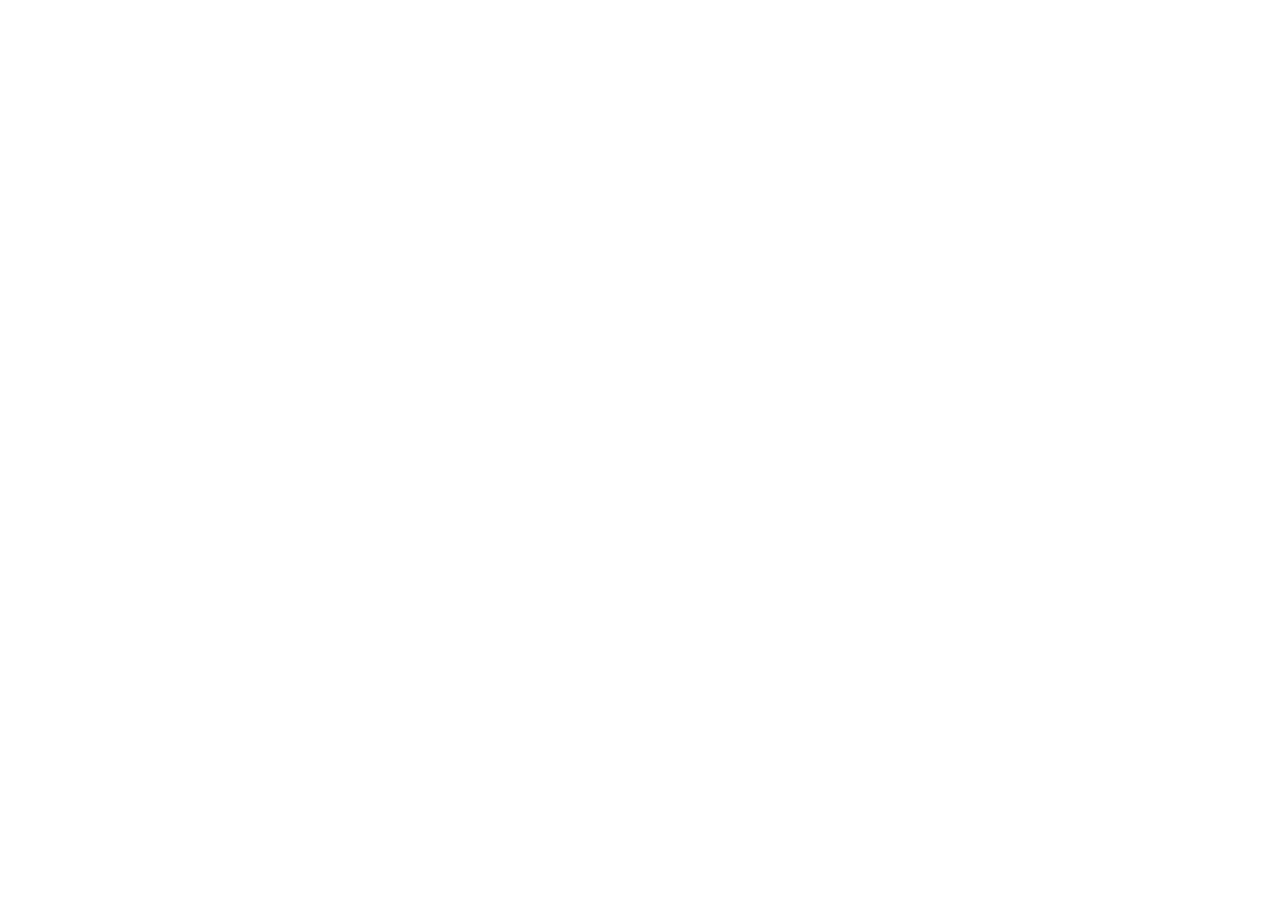
==== index.html @ 1cfe2980 "criei a pagina principal" ====
<!DOCTYPE html>
<html lang="pt-br">
<head>
    <meta charset="UTF-8">
    <meta name="viewport" content="width=device-width, initial-scale=1.0">
    <link rel="shortcut icon" href="favicon.ico" type="image/x-icon">
    <title>Projetos Redes Sociais </title>
</head>
<body>
    
</body>
</html>
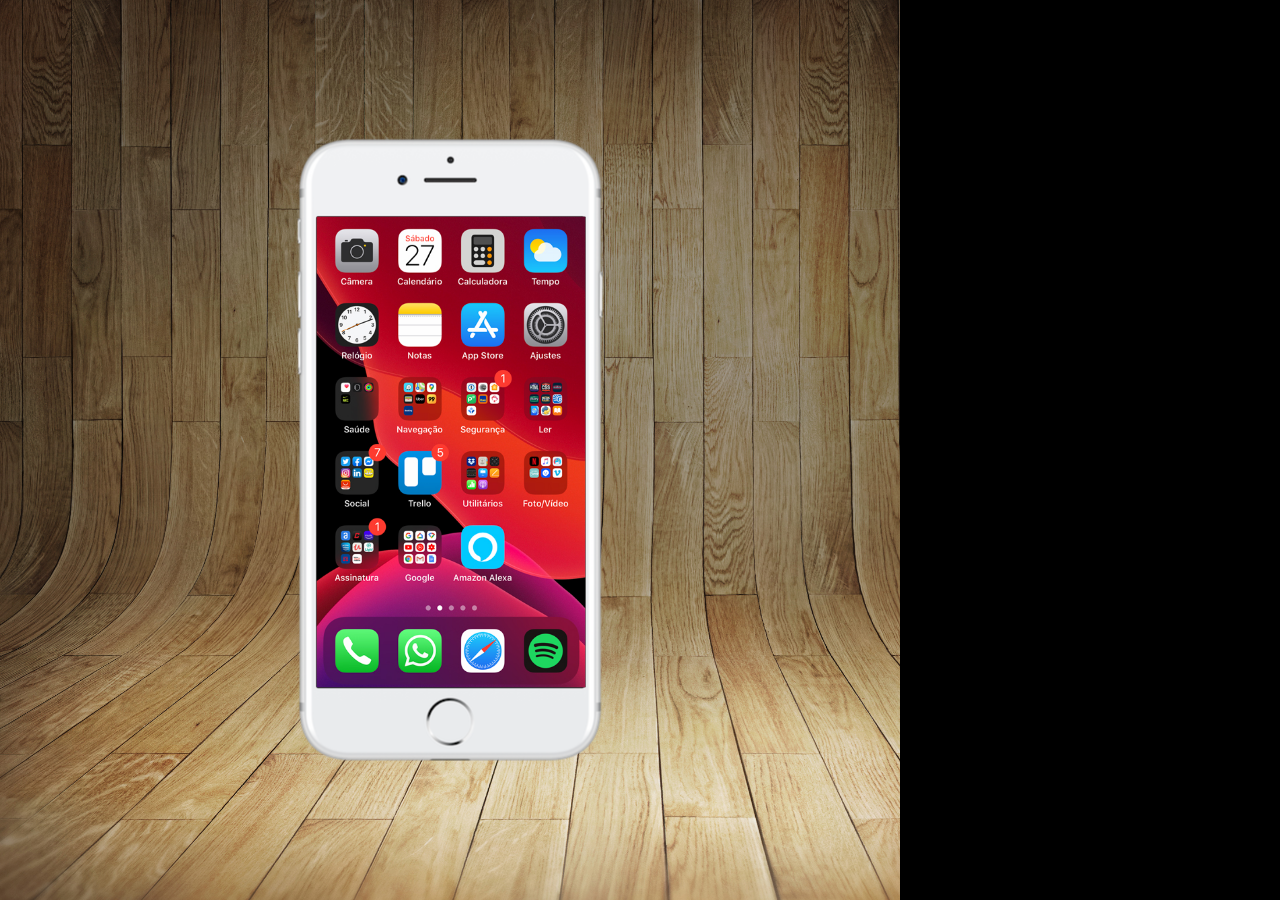
==== commit 533b3522: "criei a tela home" ====
--- a/index.html
+++ b/index.html
@@ -4,9 +4,18 @@
     <meta charset="UTF-8">
     <meta name="viewport" content="width=device-width, initial-scale=1.0">
     <link rel="shortcut icon" href="favicon.ico" type="image/x-icon">
+    <link rel="stylesheet" href="estilo/style.css">
     <title>Projetos Redes Sociais </title>
 </head>
 <body>
-    
+  <main>
+    <section id="telefone">
+        <iframe  src="home.html" name="tela"  id=tela frameborder="0"></iframe>
+
+    </section>
+    <section id="redes sociais">
+
+    </section>
+  </main>  
 </body>
 </html>
--- a/estilo/style.css
+++ b/estilo/style.css
@@ -0,0 +1,47 @@
+@charset "UTF-8";
+
+*{
+    margin: 0px;
+    padding: 0px;
+    font-family: Arial, Helvetica, sans-serif;
+}
+
+html, body{
+    height: 100vh;
+    width: 100vh;
+    background-color: black;
+}
+
+body{
+    background: url('../imagens/fundo-madeira.jpg') no-repeat top center;
+    background-size: cover;
+    background-attachment: fixed;
+}
+
+main{
+    height: 100vh;
+    position: relative;
+
+}
+
+section#telefone {
+    position: absolute;
+    top: 50%;
+    left: 50%;
+    transform: translate(-50%,-50%);
+
+
+
+    height: 627px;
+    width: 311px;
+    background: url('../imagens/frame-iphone.png') no-repeat;
+}
+
+iframe#tela{
+    position: relative;
+    top: 80px;
+    left:22px;
+    width: 269px;
+    height: 471px;
+}
+    
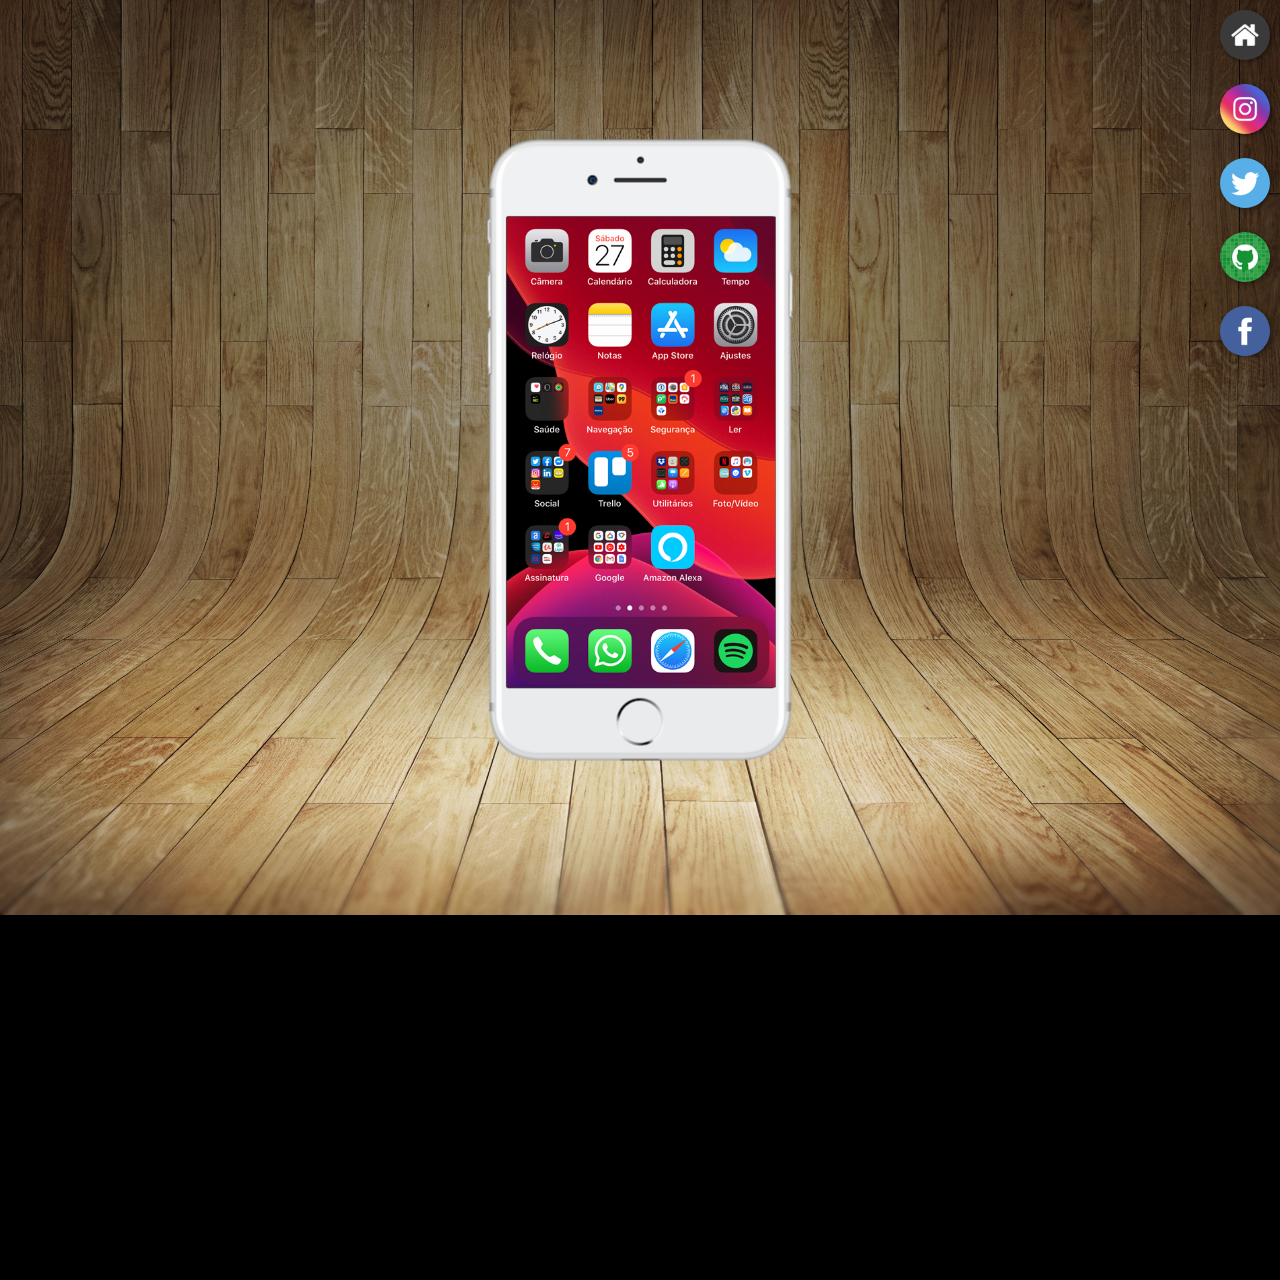
==== commit 82d5e1a0: "criei os botoes laterais" ====
--- a/index.html
+++ b/index.html
@@ -10,11 +10,18 @@
 <body>
   <main>
     <section id="telefone">
-        <iframe  src="home.html" name="tela"  id=tela frameborder="0"></iframe>
+        <iframe  src="home.html" name="tela"  id=tela frameborder="0">
+          Seu navegador não é compatível com isso.
+        </iframe>
 
     </section>
-    <section id="redes sociais">
-
+    <section id="redes-sociais">
+      <a href="#" target="tela"> <img src="imagens/logo-home.jpg" alt="home"></a><br>
+      <a href="#" target="tela"><img src="imagens/logo-instagram.jpg" alt="insta"></a><br>
+      <a href="#" target="tela"><img src="imagens/logo-twitter.jpg" alt="twitter"></a><br>
+      <a href="#" target="tela"><img src="imagens/logo-github.jpg" alt="github"></a><br>
+      <a href="#" target="tela"><img src="imagens/logo-facebook.jpg" alt="face"></a>
+  
     </section>
   </main>  
 </body>
--- a/estilo/style.css
+++ b/estilo/style.css
@@ -7,15 +7,17 @@
 }
 
 html, body{
-    height: 100vh;
-    width: 100vh;
+    min-height: 100%;
+    width: 100%;
     background-color: black;
 }
 
 body{
     background: url('../imagens/fundo-madeira.jpg') no-repeat top center;
     background-size: cover;
+    background-position: center;
     background-attachment: fixed;
+    min-height: 100vw;
 }
 
 main{
@@ -44,4 +46,26 @@
     width: 269px;
     height: 471px;
 }
+
+section#redes-sociais{
+    text-align: right;
+}
+
+section#redes-sociais img{
+    width: 50px;
+    height: 50px;
+    margin: 10px;
+    border-radius: 50%;
+    box-shadow: 2px 2px 5px rgba(0, 0, 0, 0.423);
+    box-sizing: border-box;
+}
+
+section#redes-sociais img:hover{
+    border: 2px solid rgba(255, 255, 255, 0.542);
+    transform: translate(-3px, -3px);
+    box-shadow: 5px 5px 10px rgba(0, 0, 0, 0.605);
+    transition: transform 0.5s border: 1s;
+
+
+}
     
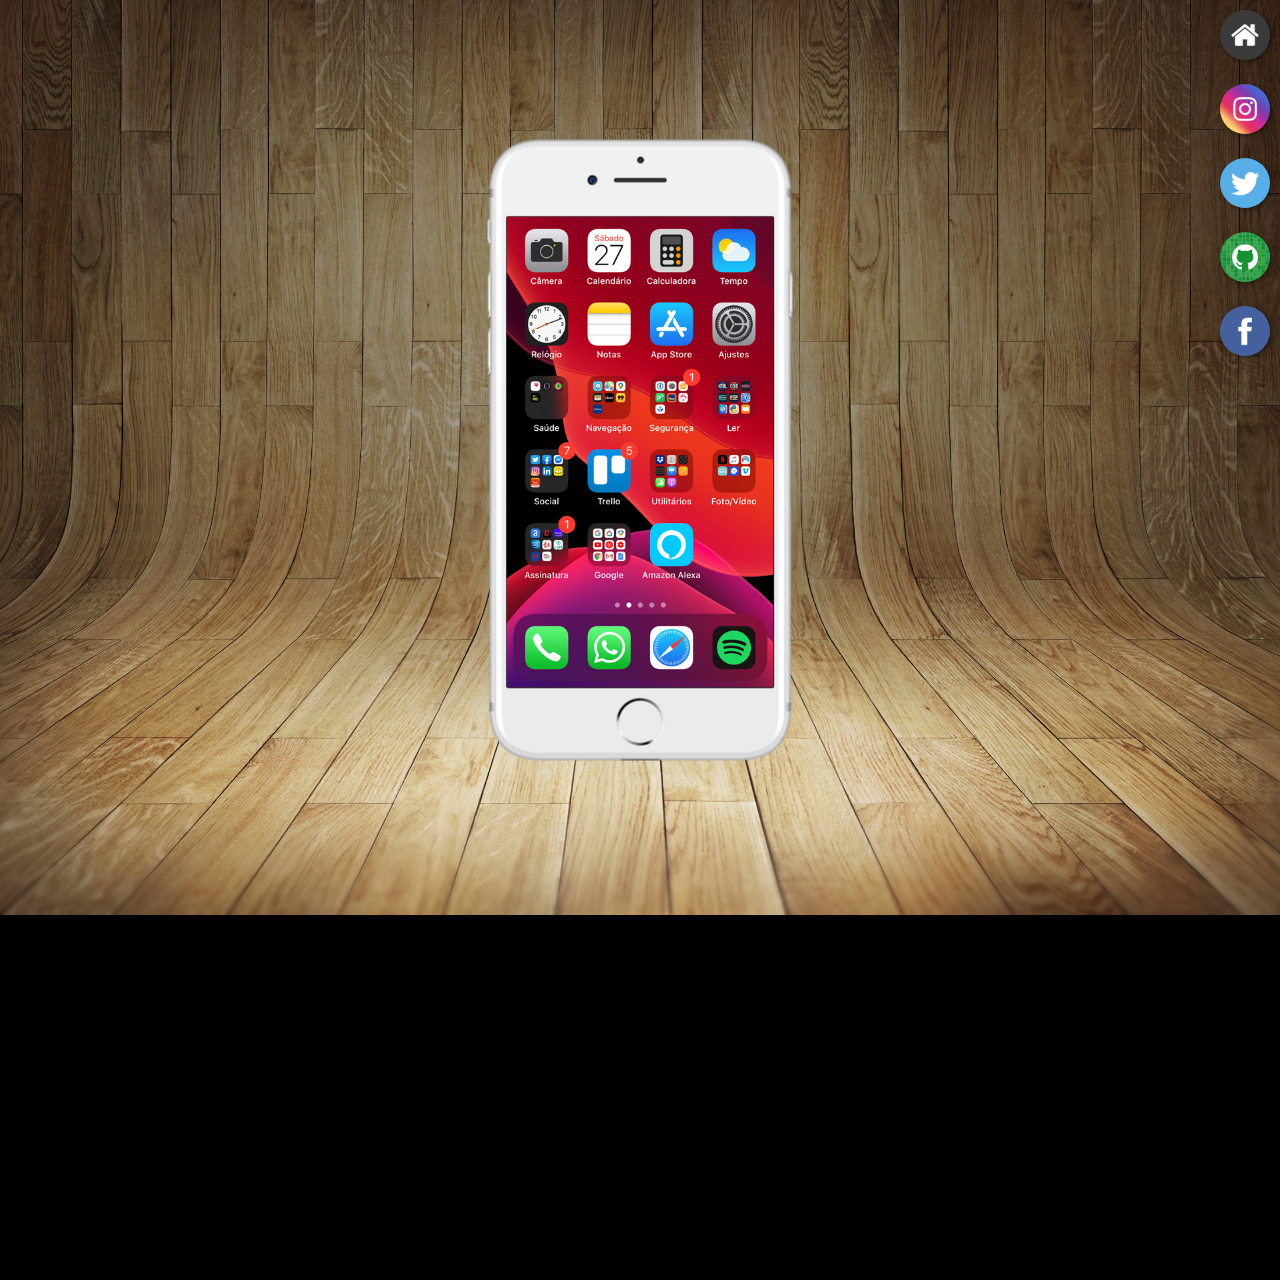
==== commit 8bb24caa: "criei a tela do insta" ====
--- a/index.html
+++ b/index.html
@@ -16,8 +16,8 @@
 
     </section>
     <section id="redes-sociais">
-      <a href="#" target="tela"> <img src="imagens/logo-home.jpg" alt="home"></a><br>
-      <a href="#" target="tela"><img src="imagens/logo-instagram.jpg" alt="insta"></a><br>
+      <a href="home.html" target="tela"> <img src="imagens/logo-home.jpg" alt="home"></a><br>
+      <a href="insta.html" target="tela"><img src="imagens/logo-instagram.jpg" alt="insta"></a><br>
       <a href="#" target="tela"><img src="imagens/logo-twitter.jpg" alt="twitter"></a><br>
       <a href="#" target="tela"><img src="imagens/logo-github.jpg" alt="github"></a><br>
       <a href="#" target="tela"><img src="imagens/logo-facebook.jpg" alt="face"></a>
--- a/estilo/style.css
+++ b/estilo/style.css
@@ -43,7 +43,7 @@
     position: relative;
     top: 80px;
     left:22px;
-    width: 269px;
+    width: 267px;
     height: 471px;
 }
 
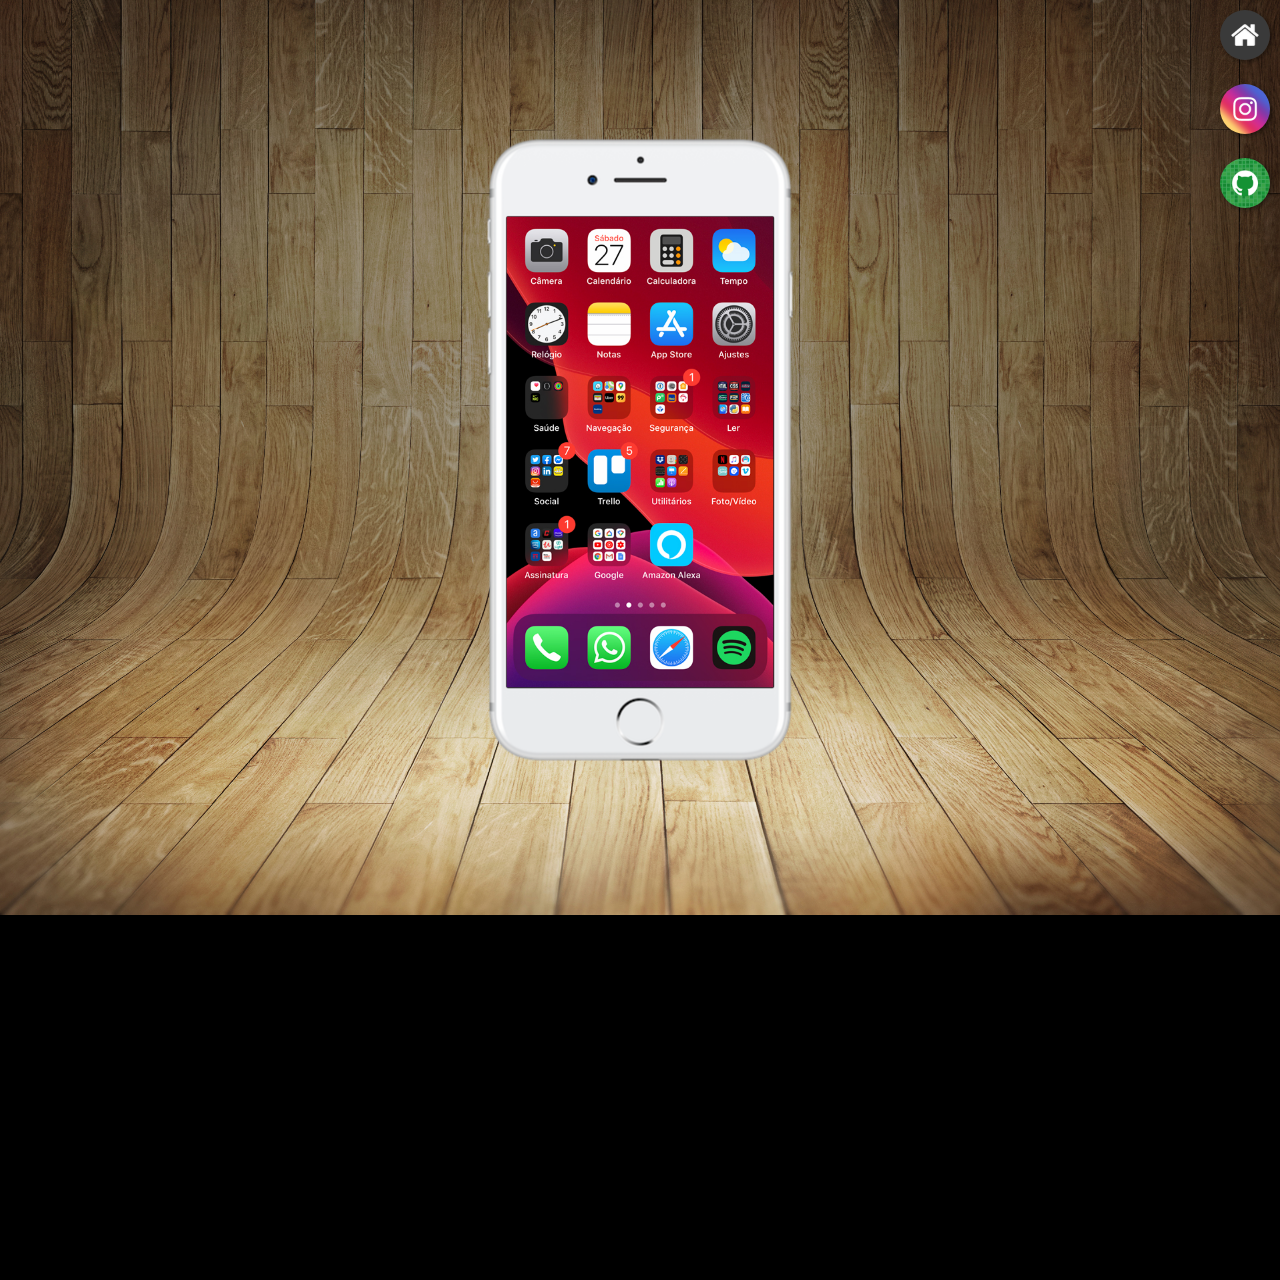
==== commit 115e499e: "criei a tela do github" ====
--- a/index.html
+++ b/index.html
@@ -18,9 +18,8 @@
     <section id="redes-sociais">
       <a href="home.html" target="tela"> <img src="imagens/logo-home.jpg" alt="home"></a><br>
       <a href="insta.html" target="tela"><img src="imagens/logo-instagram.jpg" alt="insta"></a><br>
-      <a href="#" target="tela"><img src="imagens/logo-twitter.jpg" alt="twitter"></a><br>
-      <a href="#" target="tela"><img src="imagens/logo-github.jpg" alt="github"></a><br>
-      <a href="#" target="tela"><img src="imagens/logo-facebook.jpg" alt="face"></a>
+      <a href="github.html" target="tela"><img src="imagens/logo-github.jpg" alt="github"></a><br>
+    
   
     </section>
   </main>  
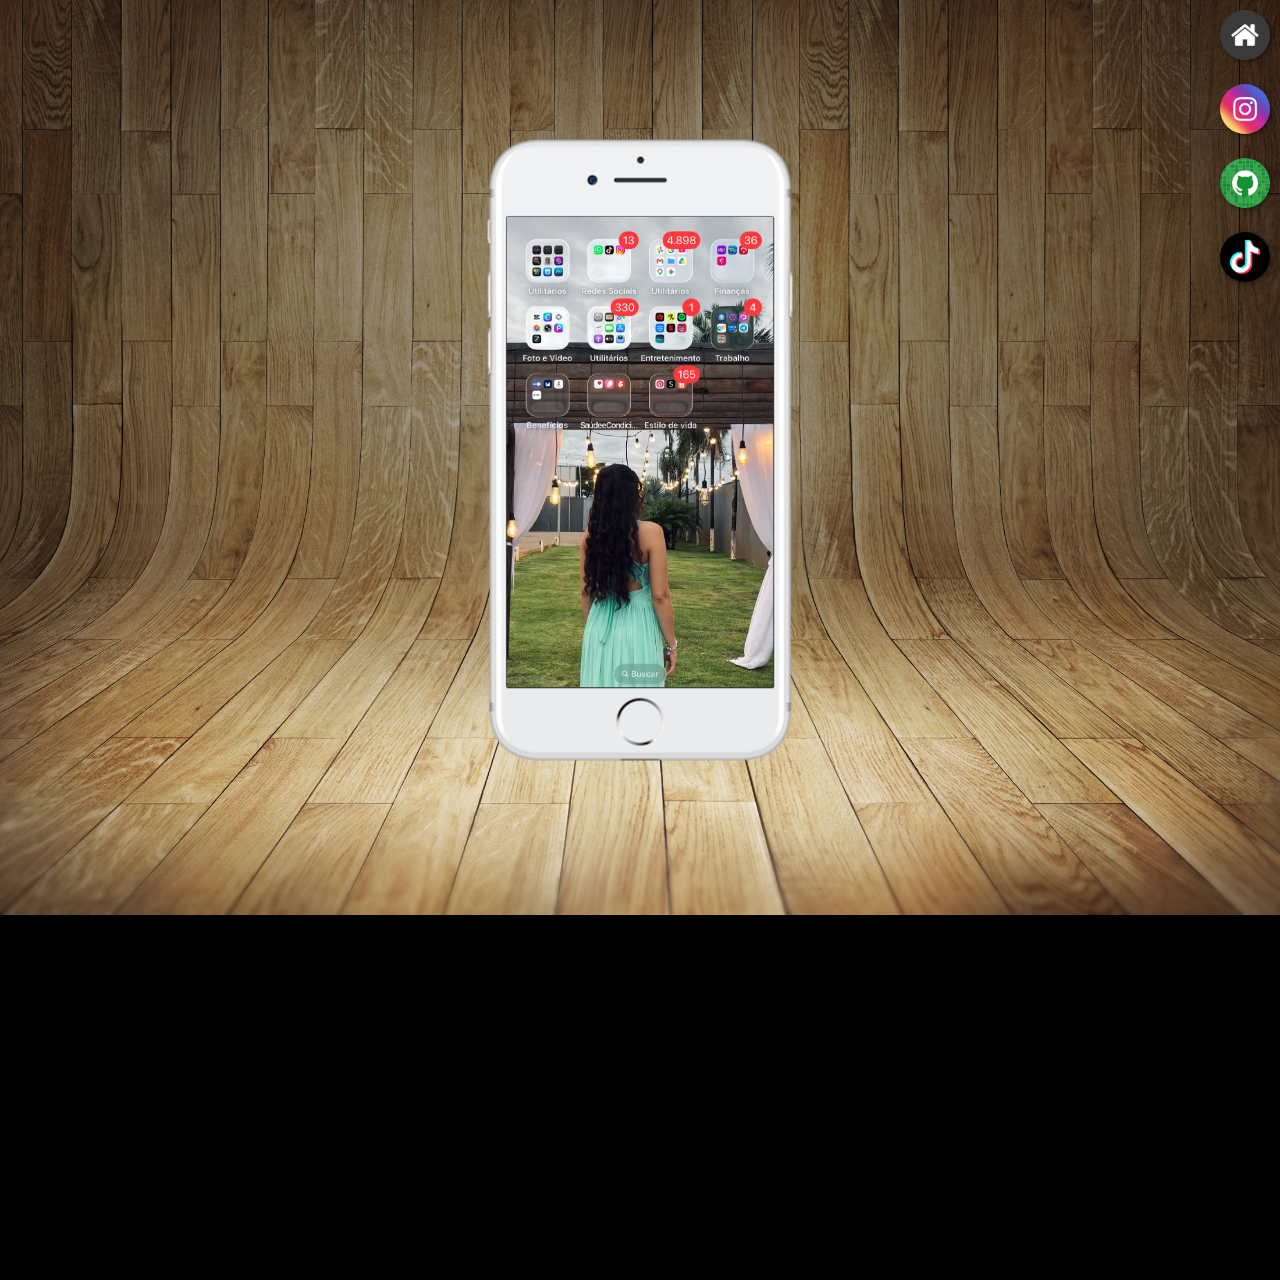
==== commit 5d173a23: "criei a tela do tiktok" ====
--- a/index.html
+++ b/index.html
@@ -19,6 +19,8 @@
       <a href="home.html" target="tela"> <img src="imagens/logo-home.jpg" alt="home"></a><br>
       <a href="insta.html" target="tela"><img src="imagens/logo-instagram.jpg" alt="insta"></a><br>
       <a href="github.html" target="tela"><img src="imagens/logo-github.jpg" alt="github"></a><br>
+      <a href="tiktok.html" target="tela"> <img src="imagens/logo-tiktok.jpeg" alt="tiktok"></a><br>
+      
     
   
     </section>
--- a/estilo/style.css
+++ b/estilo/style.css
@@ -37,6 +37,7 @@
     height: 627px;
     width: 311px;
     background: url('../imagens/frame-iphone.png') no-repeat;
+    display: block;
 }
 
 iframe#tela{
